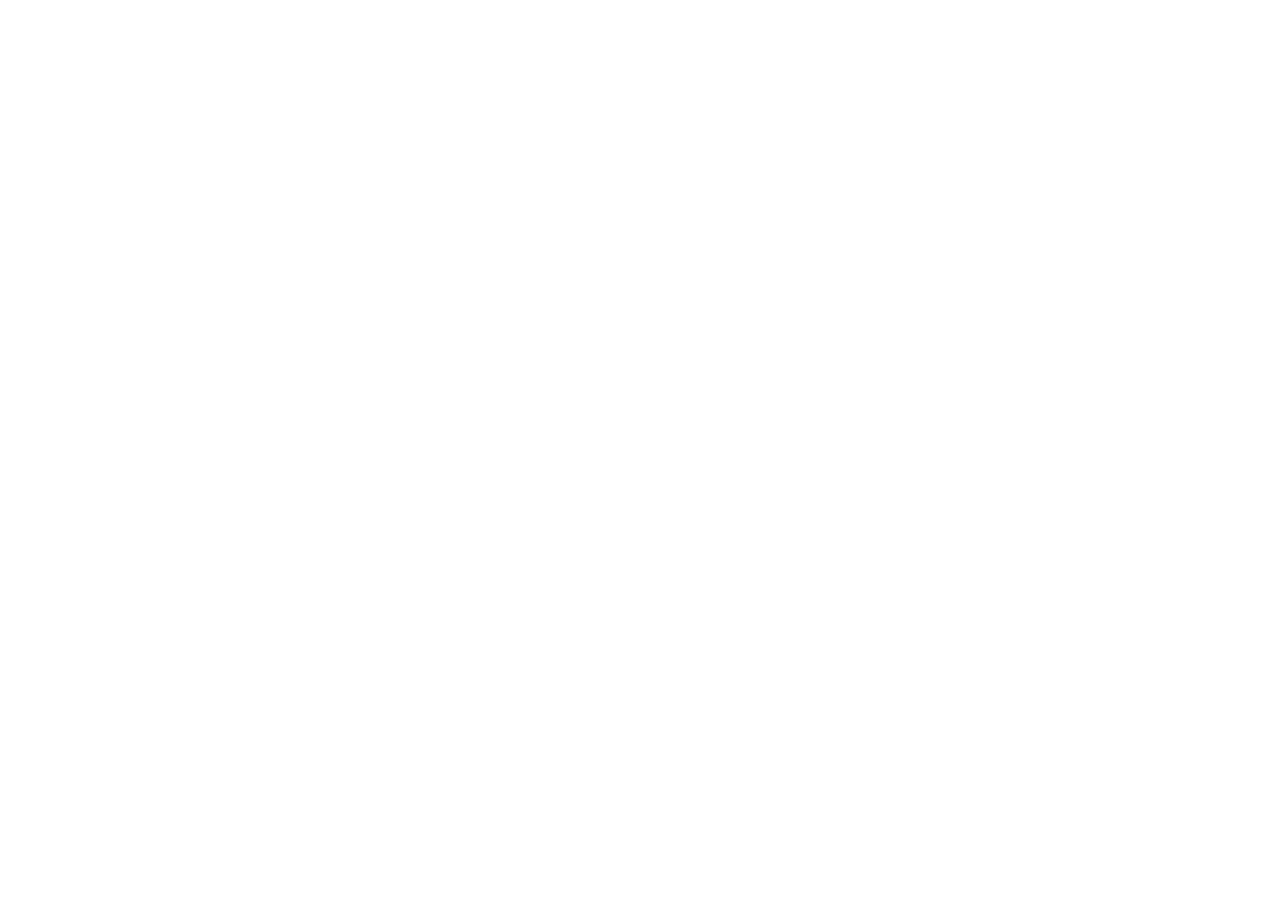
==== index.html @ 93d4a8bb "Initial commit" ====
<!DOCTYPE html>
<html lang="en">
<head>
    <meta charset="UTF-8">
    <meta name="viewport" content="width=device-width, initial-scale=1.0">
    <title>Document</title>
</head>
<body>
    
</body>
</html>
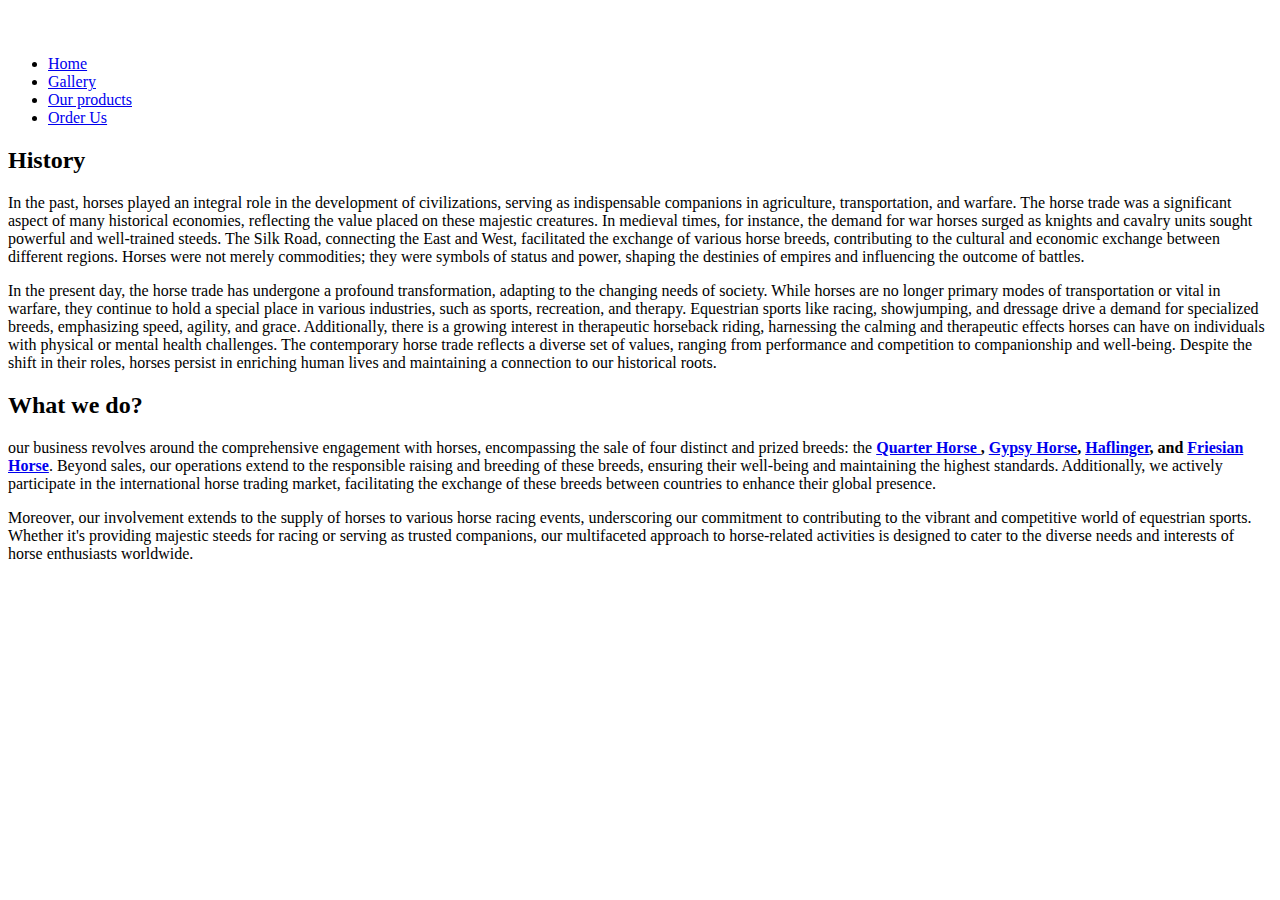
==== commit 02a8afb1: "update index.html" ====
--- a/index.html
+++ b/index.html
@@ -3,9 +3,60 @@
 <head>
     <meta charset="UTF-8">
     <meta name="viewport" content="width=device-width, initial-scale=1.0">
+    <meta name="author" content="Angel, Ivan, Sakshyam, Sonam, Kushal">
+    <meta name="description" content="Horse main page">
+
+    <!-- Give a title to our website -->
     <title>Document</title>
+
+    <!-- link to our css file -->
+    <link rel="stylesheet" href="css/style.css">
 </head>
+
 <body>
+    <!-- header section -->
+    <header>
+        <!-- Insert the logo of our website and brand name of our website -->
+        <h1></h1>
+        <img src="" alt="">
+
+        <!-- Navigate to different pages of our websites -->
+        <nav>
+            <ul>
+                <li><a href="index.html" >Home</a></li>
+                <li><a href="images.html" target="_blank">Gallery</a></li>
+                <li><a href="products.html" target="_blank">Our products</a></li>
+                <li><a href="order.html" target="_blank">Order Us</a></li>
+            </ul>
+        </nav>
+    </header>
     
+    <!-- Main body -->
+    <main>
+        <!-- History of horse trading and the present scenerio -->
+        <h2>History</h2>
+        <p>
+            In the past, horses played an integral role in the development of civilizations, serving as indispensable companions in agriculture, transportation, and warfare. The horse trade was a significant aspect of many historical economies, reflecting the value placed on these majestic creatures. In medieval times, for instance, the demand for war horses surged as knights and cavalry units sought powerful and well-trained steeds. The Silk Road, connecting the East and West, facilitated the exchange of various horse breeds, contributing to the cultural and economic exchange between different regions. Horses were not merely commodities; they were symbols of status and power, shaping the destinies of empires and influencing the outcome of battles.
+        </p>
+
+        <p>
+            In the present day, the horse trade has undergone a profound transformation, adapting to the changing needs of society. While horses are no longer primary modes of transportation or vital in warfare, they continue to hold a special place in various industries, such as sports, recreation, and therapy. Equestrian sports like racing, showjumping, and dressage drive a demand for specialized breeds, emphasizing speed, agility, and grace. Additionally, there is a growing interest in therapeutic horseback riding, harnessing the calming and therapeutic effects horses can have on individuals with physical or mental health challenges. The contemporary horse trade reflects a diverse set of values, ranging from performance and competition to companionship and well-being. Despite the shift in their roles, horses persist in enriching human lives and maintaining a connection to our historical roots.
+        </p>
+
+        <!-- What we do? Explain what we do briefly in this section -->
+        <h2>What we do?</h2>
+        <p>
+            our business revolves around the comprehensive engagement with horses, encompassing the sale of four distinct and prized breeds: the <strong><a href="products.html#Quarter-horse" target="_blank"> Quarter Horse </a>, <a href="products.html#Gypsy-horse" target="_blank">Gypsy Horse</a>, <a href="products.html#Haflinger" target="_blank">Haflinger</a>, and <a href="products.html#Friesian-horse" target="_blank"> Friesian Horse</a></strong>. Beyond sales, our operations extend to the responsible raising and breeding of these breeds, ensuring their well-being and maintaining the highest standards. Additionally, we actively participate in the international horse trading market, facilitating the exchange of these breeds between countries to enhance their global presence.
+        </p>
+        <p>
+            Moreover, our involvement extends to the supply of horses to various horse racing events, underscoring our commitment to contributing to the vibrant and competitive world of equestrian sports. Whether it's providing majestic steeds for racing or serving as trusted companions, our multifaceted approach to horse-related activities is designed to cater to the diverse needs and interests of horse enthusiasts worldwide.
+        </p>
+
+    </main>
+
+    <!-- Footer -->
+    <footer>
+
+    </footer>
 </body>
 </html>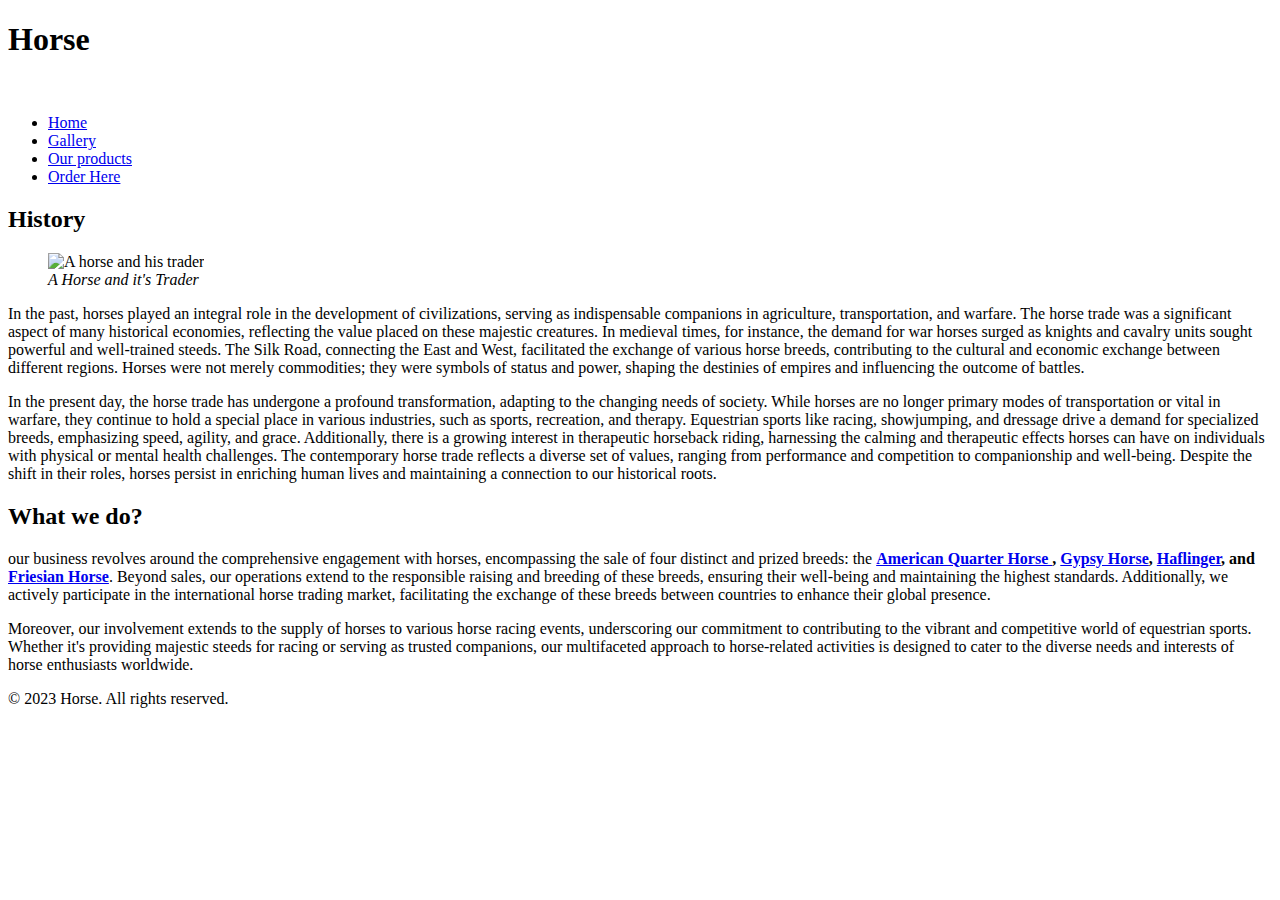
==== commit 0c420184: "footer" ====
--- a/index.html
+++ b/index.html
@@ -7,7 +7,7 @@
     <meta name="description" content="Horse main page">
 
     <!-- Give a title to our website -->
-    <title>Document</title>
+    <title>Horse</title>
 
     <!-- link to our css file -->
     <link rel="stylesheet" href="css/style.css">
@@ -17,7 +17,7 @@
     <!-- header section -->
     <header>
         <!-- Insert the logo of our website and brand name of our website -->
-        <h1></h1>
+        <h1>Horse</h1>
         <img src="" alt="">
 
         <!-- Navigate to different pages of our websites -->
@@ -26,7 +26,7 @@
                 <li><a href="index.html" >Home</a></li>
                 <li><a href="images.html" target="_blank">Gallery</a></li>
                 <li><a href="products.html" target="_blank">Our products</a></li>
-                <li><a href="order.html" target="_blank">Order Us</a></li>
+                <li><a href="order.html" target="_blank">Order Here</a></li>
             </ul>
         </nav>
     </header>
@@ -35,6 +35,13 @@
     <main>
         <!-- History of horse trading and the present scenerio -->
         <h2>History</h2>
+
+        <!-- Image of horse and it's trader -->
+        <figure>
+            <img src="images/A_Horse_and_His_Trader.jpg" alt="A horse and his trader">
+            <figcaption><em>A Horse and it's Trader</em></figcaption>
+        </figure>
+        
         <p>
             In the past, horses played an integral role in the development of civilizations, serving as indispensable companions in agriculture, transportation, and warfare. The horse trade was a significant aspect of many historical economies, reflecting the value placed on these majestic creatures. In medieval times, for instance, the demand for war horses surged as knights and cavalry units sought powerful and well-trained steeds. The Silk Road, connecting the East and West, facilitated the exchange of various horse breeds, contributing to the cultural and economic exchange between different regions. Horses were not merely commodities; they were symbols of status and power, shaping the destinies of empires and influencing the outcome of battles.
         </p>
@@ -46,7 +53,7 @@
         <!-- What we do? Explain what we do briefly in this section -->
         <h2>What we do?</h2>
         <p>
-            our business revolves around the comprehensive engagement with horses, encompassing the sale of four distinct and prized breeds: the <strong><a href="products.html#Quarter-horse" target="_blank"> Quarter Horse </a>, <a href="products.html#Gypsy-horse" target="_blank">Gypsy Horse</a>, <a href="products.html#Haflinger" target="_blank">Haflinger</a>, and <a href="products.html#Friesian-horse" target="_blank"> Friesian Horse</a></strong>. Beyond sales, our operations extend to the responsible raising and breeding of these breeds, ensuring their well-being and maintaining the highest standards. Additionally, we actively participate in the international horse trading market, facilitating the exchange of these breeds between countries to enhance their global presence.
+            our business revolves around the comprehensive engagement with horses, encompassing the sale of four distinct and prized breeds: the <strong><a href="products.html#Quarter-horse" target="_blank"> American Quarter Horse </a>, <a href="products.html#Gypsy-horse" target="_blank">Gypsy Horse</a>, <a href="products.html#Haflinger" target="_blank">Haflinger</a>, and <a href="products.html#Friesian-horse" target="_blank"> Friesian Horse</a></strong>. Beyond sales, our operations extend to the responsible raising and breeding of these breeds, ensuring their well-being and maintaining the highest standards. Additionally, we actively participate in the international horse trading market, facilitating the exchange of these breeds between countries to enhance their global presence.
         </p>
         <p>
             Moreover, our involvement extends to the supply of horses to various horse racing events, underscoring our commitment to contributing to the vibrant and competitive world of equestrian sports. Whether it's providing majestic steeds for racing or serving as trusted companions, our multifaceted approach to horse-related activities is designed to cater to the diverse needs and interests of horse enthusiasts worldwide.
@@ -57,6 +64,8 @@
     <!-- Footer -->
     <footer>
 
+        <p>&copy; 2023 Horse. All rights reserved.</p>
+
     </footer>
 </body>
 </html>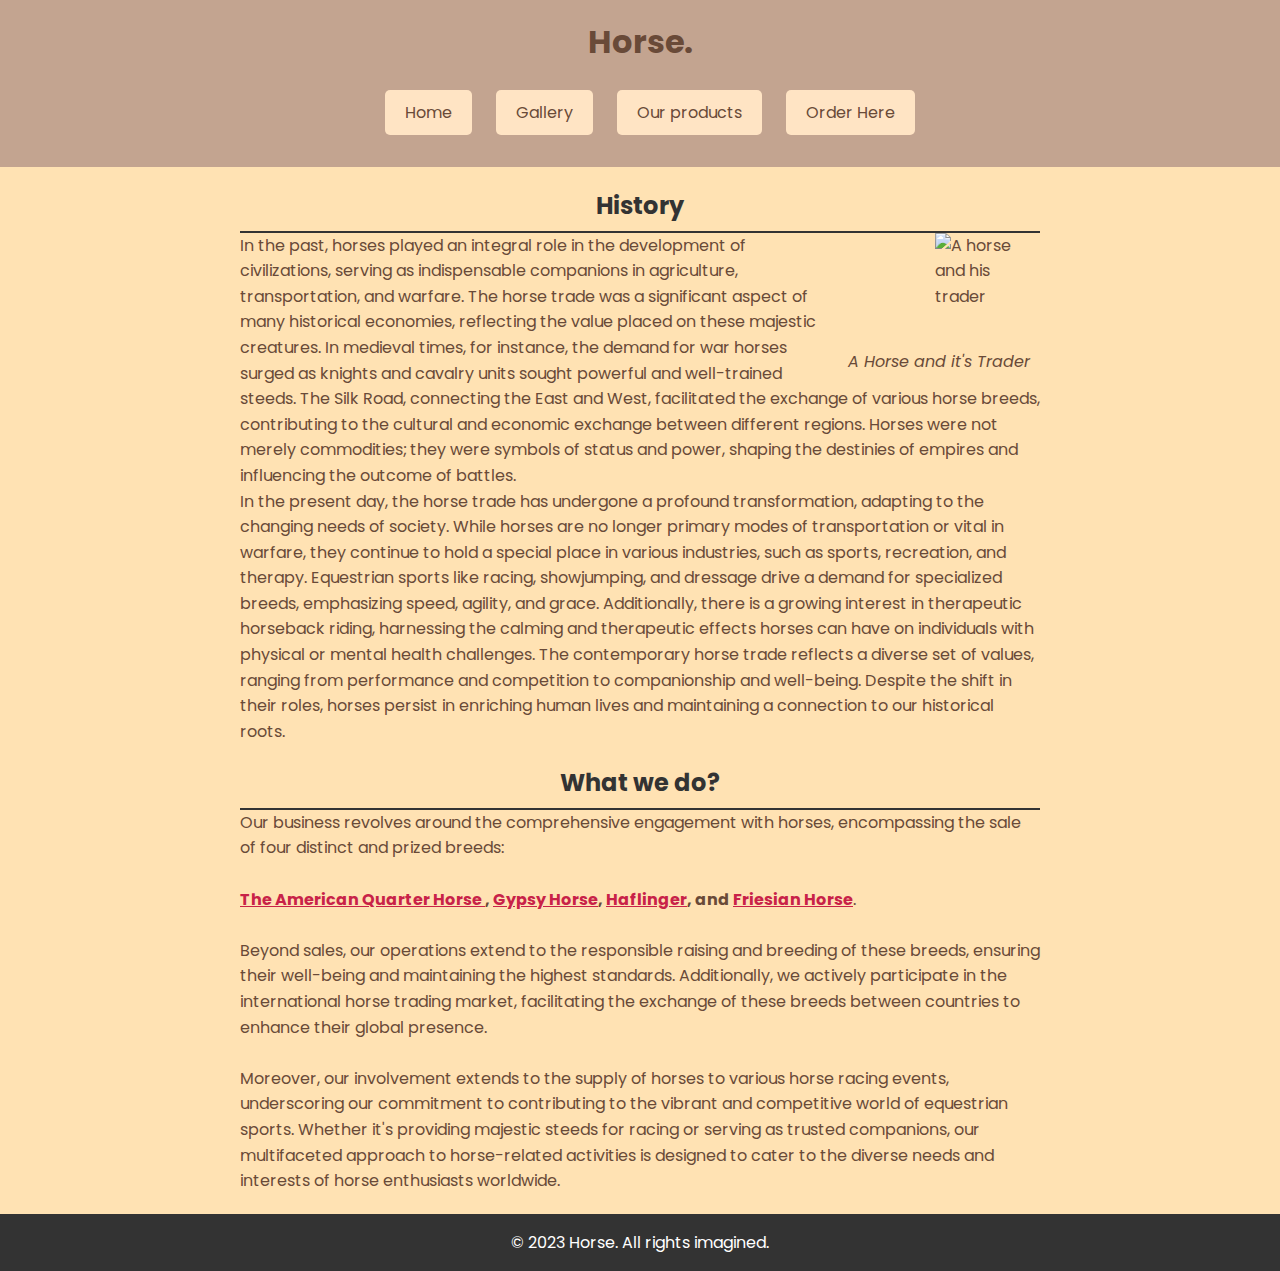
==== commit 0006e4f6: "Add files via upload" ====
--- a/index.html
+++ b/index.html
@@ -11,17 +11,20 @@
 
     <!-- link to our css file -->
     <link rel="stylesheet" href="css/style.css">
+    <link rel="preconnect" href="https://fonts.googleapis.com">
+<link rel="preconnect" href="https://fonts.gstatic.com" crossorigin>
+<link href="https://fonts.googleapis.com/css2?family=Poppins&display=swap" rel="stylesheet">
 </head>
 
 <body>
     <!-- header section -->
     <header>
         <!-- Insert the logo of our website and brand name of our website -->
-        <h1>Horse</h1>
+        <h1>  Horse.</h1>
         <img src="" alt="">
 
         <!-- Navigate to different pages of our websites -->
-        <nav>
+        <nav class="navigation">
             <ul>
                 <li><a href="index.html" >Home</a></li>
                 <li><a href="images.html" target="_blank">Gallery</a></li>
@@ -37,11 +40,12 @@
         <h2>History</h2>
 
         <!-- Image of horse and it's trader -->
-        <figure>
-            <img src="images/A_Horse_and_His_Trader.jpg" alt="A horse and his trader">
-            <figcaption><em>A Horse and it's Trader</em></figcaption>
-        </figure>
-        
+        <aside> <div class="image">
+            <figure>
+                <img src="images/A_Horse_and_His_Trader.jpg" alt="A horse and his trader">
+                <figcaption><em>A Horse and it's Trader</em></figcaption>
+            </figure>
+        </div></aside>
         <p>
             In the past, horses played an integral role in the development of civilizations, serving as indispensable companions in agriculture, transportation, and warfare. The horse trade was a significant aspect of many historical economies, reflecting the value placed on these majestic creatures. In medieval times, for instance, the demand for war horses surged as knights and cavalry units sought powerful and well-trained steeds. The Silk Road, connecting the East and West, facilitated the exchange of various horse breeds, contributing to the cultural and economic exchange between different regions. Horses were not merely commodities; they were symbols of status and power, shaping the destinies of empires and influencing the outcome of battles.
         </p>
@@ -53,8 +57,14 @@
         <!-- What we do? Explain what we do briefly in this section -->
         <h2>What we do?</h2>
         <p>
-            our business revolves around the comprehensive engagement with horses, encompassing the sale of four distinct and prized breeds: the <strong><a href="products.html#Quarter-horse" target="_blank"> American Quarter Horse </a>, <a href="products.html#Gypsy-horse" target="_blank">Gypsy Horse</a>, <a href="products.html#Haflinger" target="_blank">Haflinger</a>, and <a href="products.html#Friesian-horse" target="_blank"> Friesian Horse</a></strong>. Beyond sales, our operations extend to the responsible raising and breeding of these breeds, ensuring their well-being and maintaining the highest standards. Additionally, we actively participate in the international horse trading market, facilitating the exchange of these breeds between countries to enhance their global presence.
-        </p>
+            Our business revolves around the comprehensive engagement with horses, encompassing the sale of four distinct and prized breeds:</p> 
+            <br>
+            <p><strong><a href="products.html#Quarter-horse" target="_blank">The American Quarter Horse </a>, <a href="products.html#Gypsy-horse" target="_blank">Gypsy Horse</a>, <a href="products.html#Haflinger" target="_blank">Haflinger</a>, and <a href="products.html#Friesian-horse" target="_blank"> Friesian Horse</a></strong>.
+                <br>
+                <br>
+                <p> Beyond sales, our operations extend to the responsible raising and breeding of these breeds, ensuring their well-being and maintaining the highest standards. Additionally, we actively participate in the international horse trading market, facilitating the exchange of these breeds between countries to enhance their global presence.</p>
+            </p> 
+            <br>
         <p>
             Moreover, our involvement extends to the supply of horses to various horse racing events, underscoring our commitment to contributing to the vibrant and competitive world of equestrian sports. Whether it's providing majestic steeds for racing or serving as trusted companions, our multifaceted approach to horse-related activities is designed to cater to the diverse needs and interests of horse enthusiasts worldwide.
         </p>
@@ -64,7 +74,7 @@
     <!-- Footer -->
     <footer>
 
-        <p>&copy; 2023 Horse. All rights reserved.</p>
+        <p>&copy; 2023 Horse. All rights imagined.</p>
 
     </footer>
 </body>
--- a/css/style.css
+++ b/css/style.css
@@ -0,0 +1,178 @@
+body, h1, h2, p, figure { /*resetting everything to default*/
+    margin: 0;
+    padding: 0;
+}
+
+body { /*applying font style to all of the code with coffee color and background color to beige*/
+    font-family: 'Poppins', sans-serif; 
+    line-height: 1.6;
+    background-color: #FFE2B3;
+    color: #694A38;
+}
+
+
+header { /*coloring and alligning the header*/
+    background-color: #C3A490;
+    color: #694A38;
+    text-align: center;
+    padding: 1em 0;
+}
+
+header h1 { /*making the h1 in the header closer to the buttons*/
+    margin-bottom: -0.6em;
+}
+/*resetting the style for nav ul*/
+nav ul {
+    list-style: none;
+}
+/*adding margin so the buttons don't stick*/
+nav ul li {
+    display: inline;
+    margin-right: 20px;
+}
+/*coloring the hyperlinks*/
+a{
+    color: #C82248;
+}
+a:hover{
+    color: #E82855;
+}
+a:visited{
+    color: #9A0024; 
+}
+/*setting the navigational bar color as coffee to match the H1 font*/
+nav a {
+    text-decoration: none;
+    color: #694A38;
+}
+/* Main section styles */
+main { /*applying centered width and adding some margins*/
+    max-width: 800px;
+    margin: 20px auto;
+    padding: 0 20px;
+}
+
+h2 { /*coloring the h2 with the dark color for the accent on the header*/
+    color: #333;
+    text-align: center;
+    border-bottom: 2px solid #333;
+    padding-bottom: 5px;
+    margin-top: 20px;
+    font-family: 'Poppins', sans-serif; /* Use Poppins font for h2 */
+}
+
+/* Footer styles */
+footer { /*footer set to the dark color to show that it's the end of the page...*/
+    background-color: #333;
+    color: #fff;
+    text-align: center;
+    padding: 1em 0;
+    bottom: 0;
+    width: 100%;
+}
+
+/* Responsive styles */
+@media only screen and (max-width: 600px) { 
+    
+    nav ul li {
+        display: block;
+        margin-bottom: 10px;
+    }
+
+    main {
+        padding: 0 10px;
+    }
+
+    /* Reset float for small screens */
+    figure img {
+        float: none;
+        margin: 0;
+        max-width: 400px;
+        height: auto;
+    }
+
+}
+
+input{ /*COLORING THE INPUTS - LOOK IN THE ORDER HERE PAGE*/
+    border: 1px solid #694A38;
+    background-color:#C3A490;
+    color: #694A38; 
+    transition: background-color 0.3s ease;
+}
+input:hover{
+    background-color: #ECC6AC;
+}
+textarea{
+    border: 1px solid #694A38;
+    background-color:#C3A490;
+    color: #694A38; 
+    transition: background-color 0.3s ease;
+    width: 750px;
+    height: 50px;
+    resize: none;
+}
+textarea:hover{
+    background-color: #ECC6AC;
+}
+input[type="checkbox"]{
+    background-color: #C3A490;
+}
+input[type="checkbox"]:checked{
+    background-color:#694A38 ;
+}
+button{
+    color: #694A38;
+    background-color: #C3A490;
+    border: none;
+    transition: background-color 0.3s ease, color 0.3s ease;
+}
+button:hover{
+    color: #C3A490;
+    background-color: #694A38;
+    border: none;
+}
+
+/*styling the buttons in the navigation*/
+.navigation a {
+    display: inline-block;
+    padding: 10px 20px; 
+    background-color:#FFE4C4; 
+    color: #694A38; 
+    text-decoration: none;
+    border-radius: 5px; 
+    transition: background-color 0.3s ease; 
+}
+
+
+.navigation a:hover {
+    background-color: #d4bfa4; 
+}
+
+
+.navigation a:active, .navigation a:focus {
+    outline: none; 
+    box-shadow: 0 0 5px #694A38;
+}
+
+.image {
+    float: right;
+}
+
+figure {
+    position: relative;
+}
+
+figure img {
+    max-width: 50%;
+    height: auto;
+    float: right;
+    margin: 0 0 20px 20px;
+}
+
+figcaption {
+    margin-top: 10px;
+    float: right;
+    background-color: inherit; 
+    padding: 10px; /* Adjust padding as needed */
+    clear: both;
+}